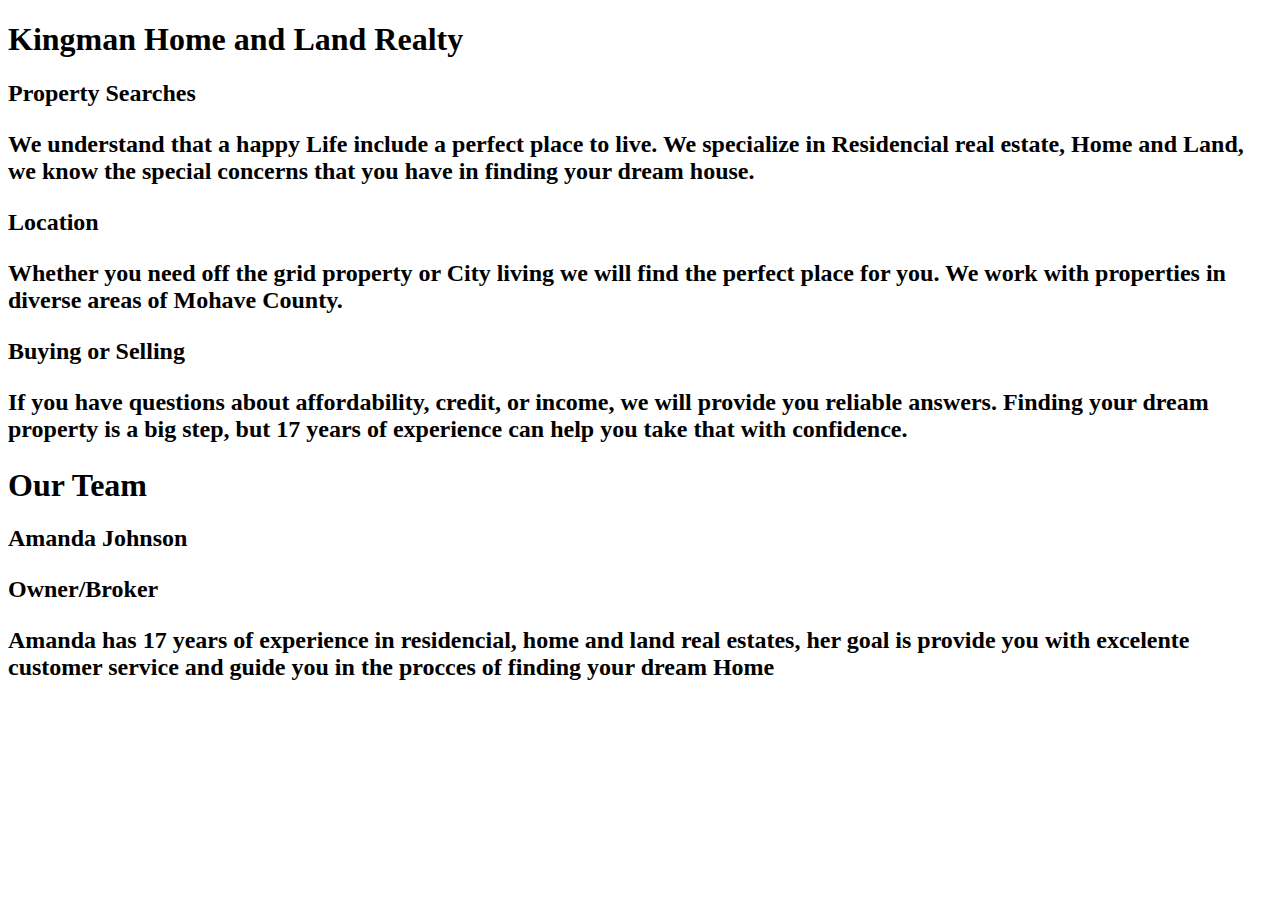
==== index.html @ 0bfab885 "started home page" ====
<!DOCTYPE html>
<html lang="en">
  <head>
    <meta charset="UTF-8" />
    <meta name="viewport" content="width=device-width, initial-scale=1.0" />
    <meta http-equiv="X-UA-Compatible" content="ie=edge" />
    <title>Static Template</title>
  </head>
  <body>
    <h1>Kingman Home and Land Realty</h1>
    <h2>
      Property Searches
      <p>
        We understand that a happy Life include a perfect place to live. We
        specialize in Residencial real estate, Home and Land, we know the
        special concerns that you have in finding your dream house.
      </p>
    </h2>
    <h2>
      Location
      <p>
        Whether you need off the grid property or City living we will find the
        perfect place for you. We work with properties in diverse areas of
        Mohave County.
      </p>
    </h2>
    <h2>
      Buying or Selling
      <p>
        If you have questions about affordability, credit, or income, we will
        provide you reliable answers. Finding your dream property is a big step,
        but 17 years of experience can help you take that with confidence.
      </p>
    </h2>
    <h1>Our Team</h1>
    <h2>
      Amanda Johnson
      <p>Owner/Broker</p>
      <p>
        Amanda has 17 years of experience in residencial, home and land real
        estates, her goal is provide you with excelente customer service and
        guide you in the procces of finding your dream Home
      </p>
    </h2>
  </body>
</html>
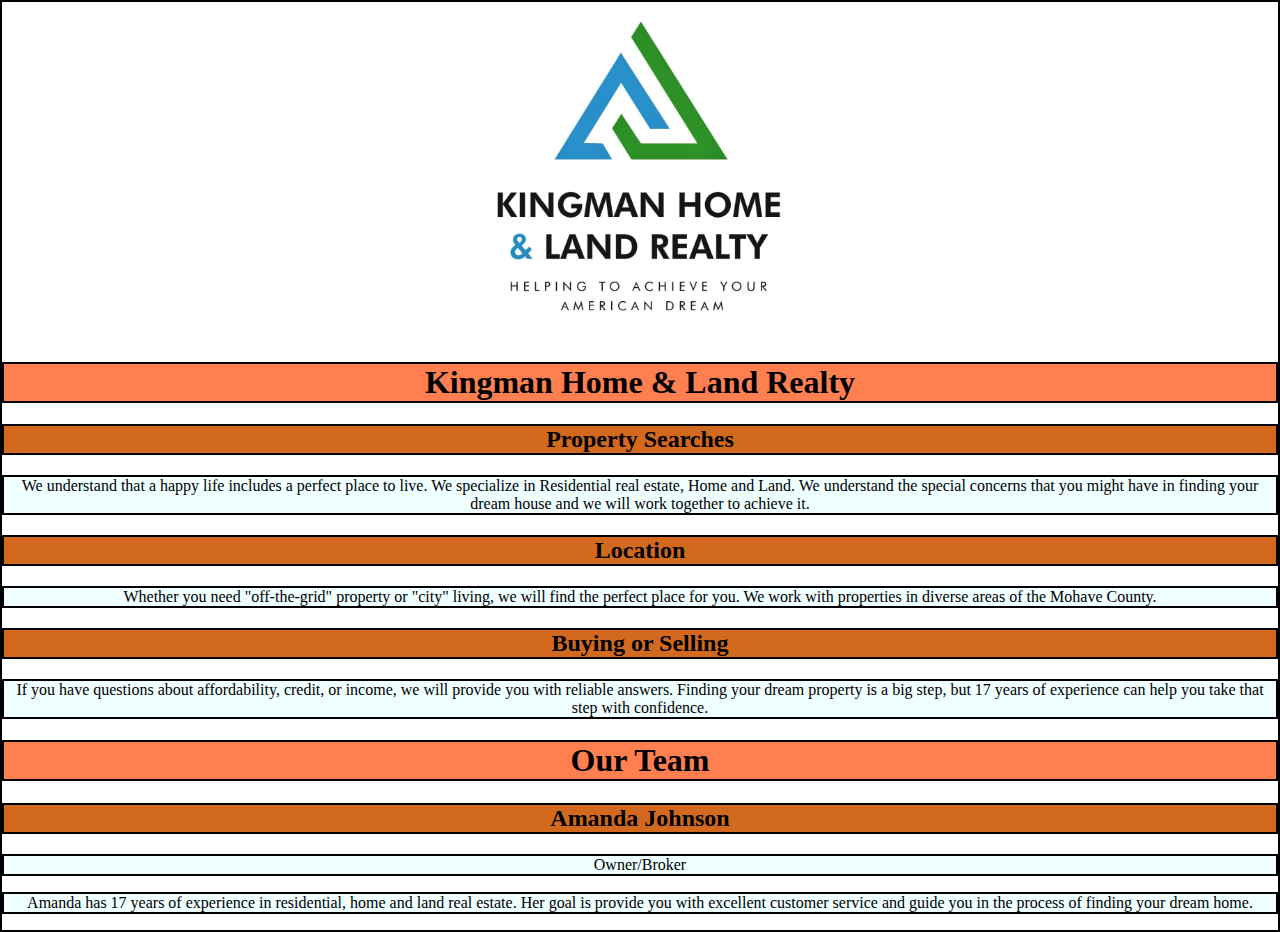
==== commit 416b28bd: "added style" ====
--- a/index.html
+++ b/index.html
@@ -4,43 +4,45 @@
     <meta charset="UTF-8" />
     <meta name="viewport" content="width=device-width, initial-scale=1.0" />
     <meta http-equiv="X-UA-Compatible" content="ie=edge" />
-    <title>Static Template</title>
+    <link rel="stylesheet" type="text/css" href="styles.css" media="screen" />
+    <title>Kingman H&L</title>
   </head>
   <body>
-    <h1>Kingman Home and Land Realty</h1>
+    <div class="logo"><img src="KHL_logo.jpg" alt="Kingman Home and Land Realty Logo" /></div>
+    <h1>Kingman Home & Land Realty</h1>
     <h2>
       Property Searches
-      <p>
-        We understand that a happy Life include a perfect place to live. We
-        specialize in Residencial real estate, Home and Land, we know the
-        special concerns that you have in finding your dream house.
-      </p>
     </h2>
+    <p>
+      We understand that a happy life includes a perfect place to live. We
+      specialize in Residential real estate, Home and Land. We understand the
+      special concerns that you  might have in finding your dream house and we will work together to achieve it. 
+    </p>
     <h2>
       Location
-      <p>
-        Whether you need off the grid property or City living we will find the
-        perfect place for you. We work with properties in diverse areas of
-        Mohave County.
-      </p>
     </h2>
+    <p>
+      Whether you need "off-the-grid" property or "city" living, we will find the
+      perfect place for you. We work with properties in diverse areas of the
+      Mohave County.
+    </p>
     <h2>
       Buying or Selling
-      <p>
-        If you have questions about affordability, credit, or income, we will
-        provide you reliable answers. Finding your dream property is a big step,
-        but 17 years of experience can help you take that with confidence.
-      </p>
     </h2>
+    <p>
+      If you have questions about affordability, credit, or income, we will
+      provide you with reliable answers. Finding your dream property is a big step,
+      but 17 years of experience can help you take that step with confidence.
+    </p>
     <h1>Our Team</h1>
     <h2>
       Amanda Johnson
-      <p>Owner/Broker</p>
-      <p>
-        Amanda has 17 years of experience in residencial, home and land real
-        estates, her goal is provide you with excelente customer service and
-        guide you in the procces of finding your dream Home
-      </p>
     </h2>
+    <p>Owner/Broker</p>
+    <p>
+      Amanda has 17 years of experience in residential, home and land real
+      estate. Her goal is provide you with excellent customer service and
+      guide you in the process of finding your dream home.
+    </p>
   </body>
 </html>
--- a/styles.css
+++ b/styles.css
@@ -0,0 +1,32 @@
+body {
+	border: 2px black solid;
+	/* background-color: aquamarine; */
+	display: block;
+	margin: auto;
+	text-align: center;
+	/* justify-content: center; */
+}
+p {
+	border: 2px black solid;
+	background-color: azure;
+}
+h1 {
+	border: 2px black solid;
+	background-color: coral;
+}
+h2 {
+	border: 2px black solid;
+	background-color: chocolate;
+}
+.logo {
+	width: 300px;
+	margin-left: auto;
+	margin-right: auto;
+	height: auto;
+	padding: 15px;
+	/* border: 3px solid red; */
+}
+img {
+	max-width: 100%;
+	height: auto;
+}
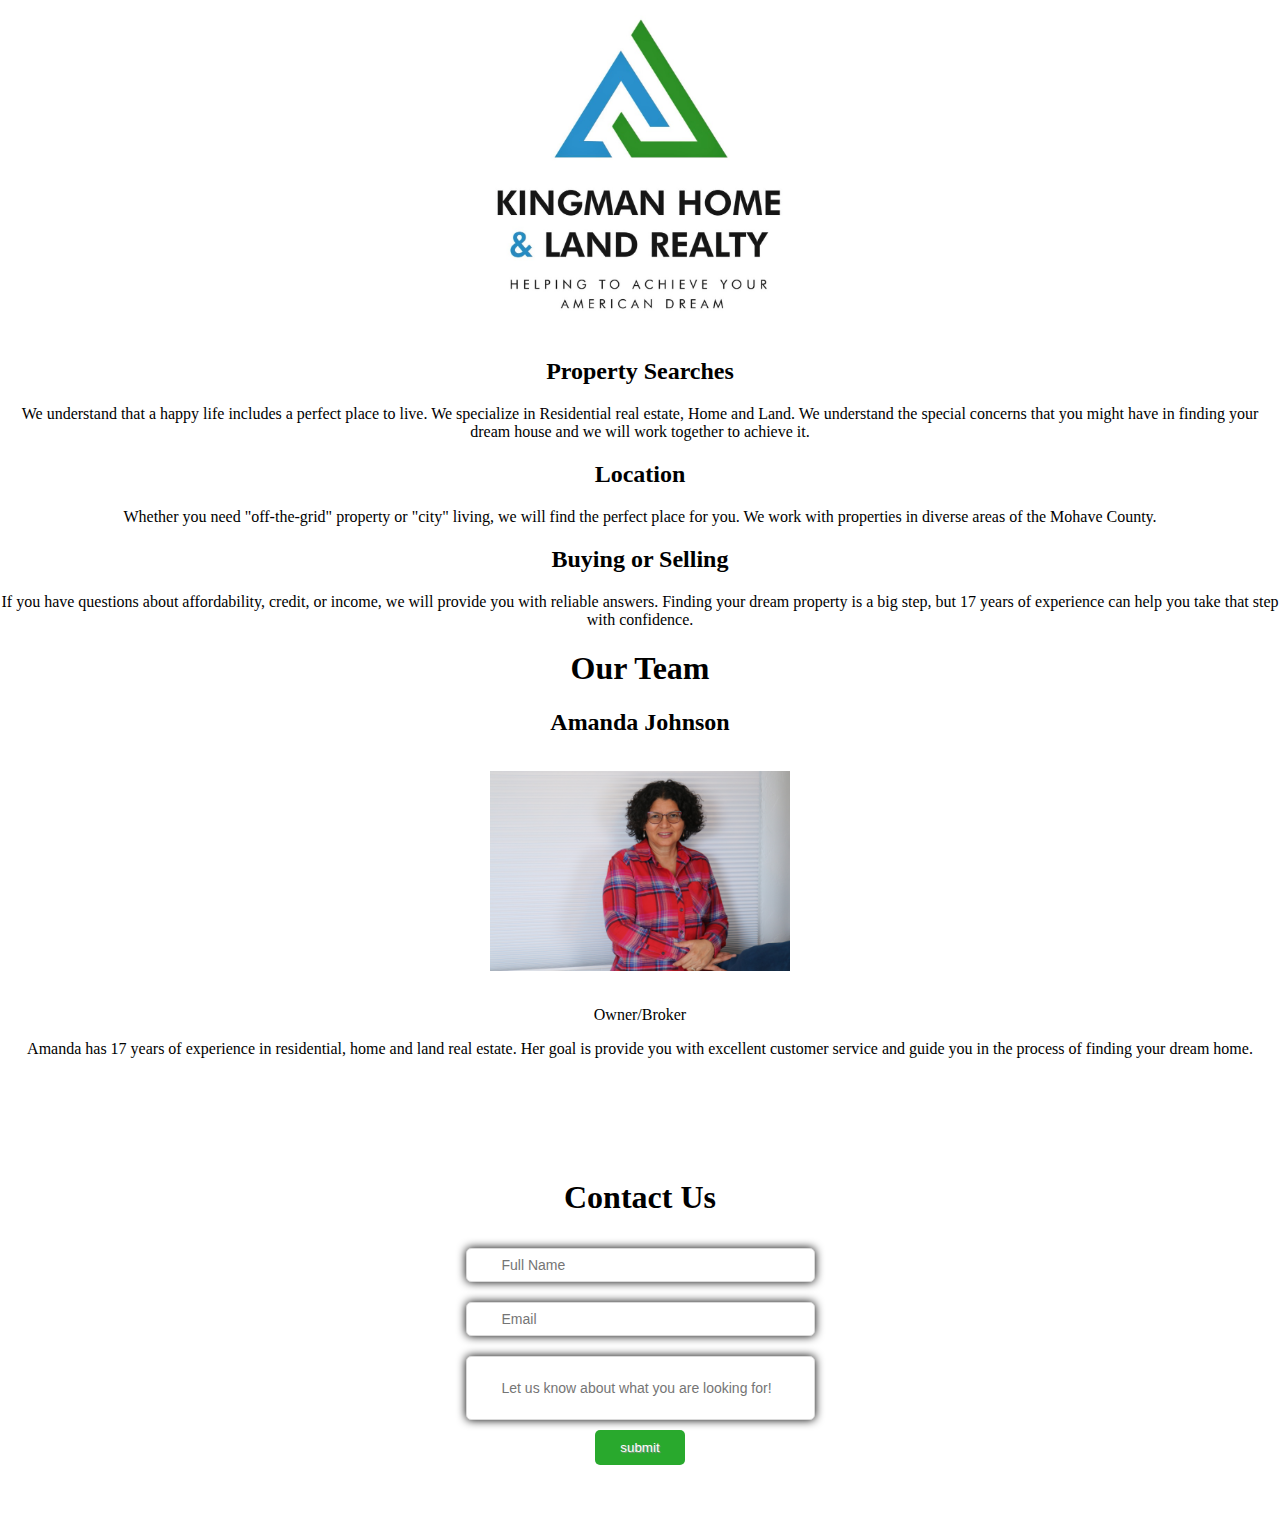
==== commit 31a1d430: "more styling, second pic, message box" ====
--- a/index.html
+++ b/index.html
@@ -9,7 +9,6 @@
   </head>
   <body>
     <div class="logo"><img src="KHL_logo.jpg" alt="Kingman Home and Land Realty Logo" /></div>
-    <h1>Kingman Home & Land Realty</h1>
     <h2>
       Property Searches
     </h2>
@@ -38,11 +37,24 @@
     <h2>
       Amanda Johnson
     </h2>
+    <div class="logo"><img src="amanda_johnson_photo.JPEG" alt="Picture of Amanda Johnson" /></div>
     <p>Owner/Broker</p>
     <p>
       Amanda has 17 years of experience in residential, home and land real
       estate. Her goal is provide you with excellent customer service and
       guide you in the process of finding your dream home.
     </p>
+    <div id="first">
+      <h1>Contact Us</h1>
+    <form action="https://formsubmit.co/hamandatorres@gmail.com" method="POST">
+      <input type="hidden" name="_template" value="table">
+      <input type="hidden" name="_subject" value="New submission from Kingman HL Realty Website">
+      <input type="hidden" name="_next" value="https://kingmanhlrealty.com/thanks.html">
+      <input id="fname" placeholder="Full Name" type="text" name="name" required>
+      <input id="email" placeholder="Email " type="email" name="email" required>
+      <input id="message" placeholder="Let us know about what you are looking for!" type="text" name="text">
+      <input id="submit" type="submit" value="submit">
+    </form>
+    </div>
   </body>
 </html>
--- a/styles.css
+++ b/styles.css
@@ -1,22 +1,21 @@
 body {
-	border: 2px black solid;
+	/* border: 2px black solid; */
 	/* background-color: aquamarine; */
-	display: block;
+	/* display: block; */
 	margin: auto;
 	text-align: center;
-	/* justify-content: center; */
 }
 p {
-	border: 2px black solid;
-	background-color: azure;
+	/* border: 2px black solid; */
+	/* background-color: azure; */
 }
 h1 {
-	border: 2px black solid;
-	background-color: coral;
+	/* border: 2px black solid; */
+	/* background-color: coral; */
 }
 h2 {
-	border: 2px black solid;
-	background-color: chocolate;
+	/* border: 2px black solid; */
+	/* background-color: chocolate; */
 }
 .logo {
 	width: 300px;
@@ -30,3 +29,91 @@
 	max-width: 100%;
 	height: auto;
 }
+div#first {
+	width: 350px;
+	height: auto;
+	margin: 50px auto 0;
+	padding: 50px;
+	/* background-color: #eee; */
+	/* color: #333; */
+	/* border: 2px solid #c2d6ff; */
+	/* border-radius: 40px 0 40px 0; */
+}
+input#fname {
+	background-image: url(../images/icon_name.png);
+	background-repeat: no-repeat;
+	background-position: 6px;
+	border: 1px solid #dadada;
+	margin-top: 10px;
+	margin-bottom: 10px;
+	padding-left: 35px;
+	width: 310px;
+	height: 30px;
+	font-size: 14px;
+	box-shadow: 0 0 10px;
+	-webkit-box-shadow: 0 0 10px;
+	/* For I.E */
+	-moz-box-shadow: 0 0 10px;
+	/* For Mozilla Web Browser */
+	border-radius: 5px;
+	-webkit-border-radius: 5px;
+	/* For I.E */
+	-moz-border-radius: 5px;
+	/* For Mozilla Web Browser */
+}
+input#message {
+	background-image: url(../images/icon_name.png);
+	background-repeat: no-repeat;
+	background-position: 6px;
+	border: 1px solid #dadada;
+	margin-top: 10px;
+	margin-bottom: 10px;
+	padding-left: 35px;
+	width: 310px;
+	height: 60px;
+	font-size: 14px;
+	box-shadow: 0 0 10px;
+	-webkit-box-shadow: 0 0 10px;
+	/* For I.E */
+	-moz-box-shadow: 0 0 10px;
+	/* For Mozilla Web Browser */
+	border-radius: 5px;
+	-webkit-border-radius: 5px;
+	/* For I.E */
+	-moz-border-radius: 5px;
+	/* For Mozilla Web Browser */
+}
+input#email {
+	background-image: url(../images/email.png);
+	background-repeat: no-repeat;
+	background-position: 6px;
+	border: 1px solid #dadada;
+	margin-top: 10px;
+	margin-bottom: 10px;
+	padding-left: 35px;
+	width: 310px;
+	height: 30px;
+	font-size: 14px;
+	box-shadow: 0 0 10px;
+	-webkit-box-shadow: 0 0 10px;
+	/* For I.E */
+	-moz-box-shadow: 0 0 10px;
+	/* For Mozilla Web Browser */
+	border-radius: 5px;
+	-webkit-border-radius: 5px;
+	/* For I.E */
+	-moz-border-radius: 5px;
+	/* For Mozilla Web Browser */
+}
+input#submit {
+	background-color: #29a92d;
+	border-radius: 5px;
+	border: none;
+	padding: 10px 25px;
+	color: #fff;
+	text-shadow: 1px 1px 1px #949494;
+	/* margin-left: 120px; */
+}
+input#submit:hover {
+	background-color: #37e13c;
+}
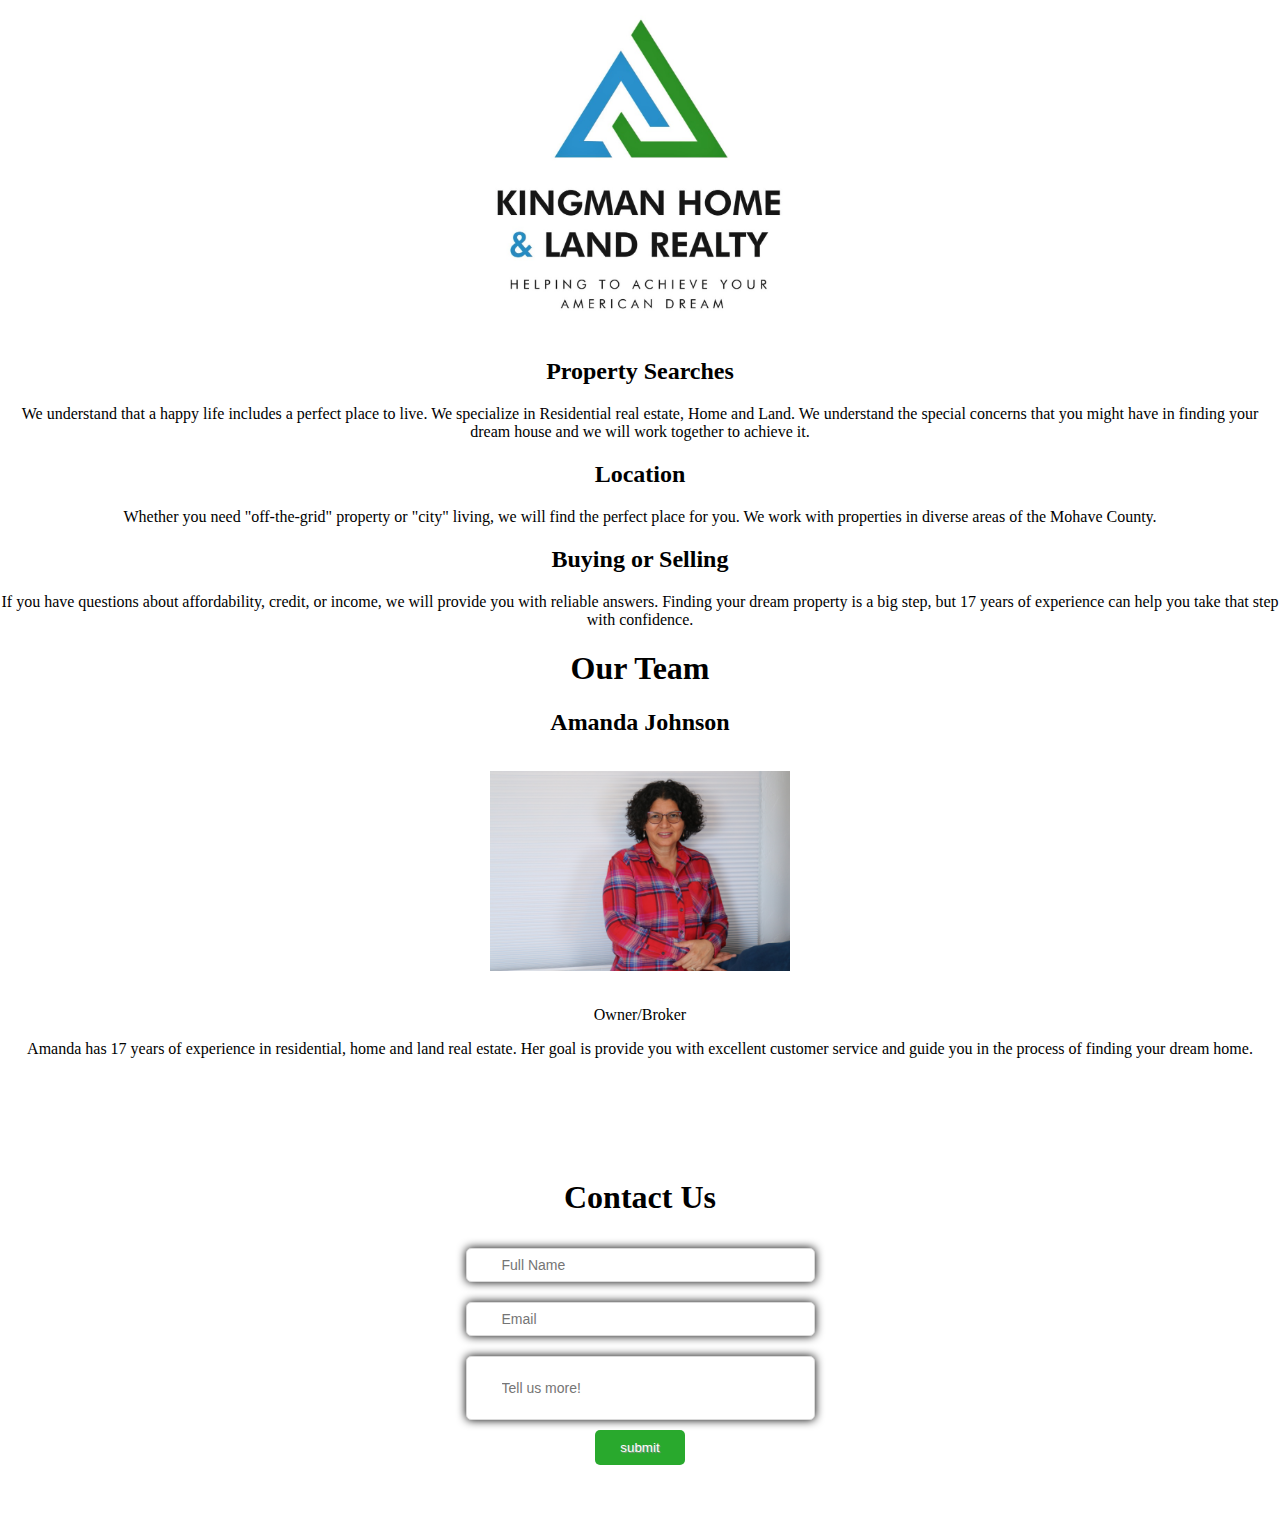
==== commit 19543faf: "updated" ====
--- a/index.html
+++ b/index.html
@@ -44,16 +44,15 @@
       estate. Her goal is provide you with excellent customer service and
       guide you in the process of finding your dream home.
     </p>
-    <div id="first">
+    <div class="first">
       <h1>Contact Us</h1>
     <form action="https://formsubmit.co/hamandatorres@gmail.com" method="POST">
       <input type="hidden" name="_template" value="table">
       <input type="hidden" name="_subject" value="New submission from Kingman HL Realty Website">
-      <input type="hidden" name="_next" value="https://kingmanhlrealty.com/thanks.html">
-      <input id="fname" placeholder="Full Name" type="text" name="name" required>
-      <input id="email" placeholder="Email " type="email" name="email" required>
-      <input id="message" placeholder="Let us know about what you are looking for!" type="text" name="text">
-      <input id="submit" type="submit" value="submit">
+      <input class="fname" placeholder="Full Name" type="text" name="name" required>
+      <input class="email" placeholder="Email " type="email" name="email" required>
+      <input class="message" placeholder="Tell us more!" type="text" name="text">
+      <input class="submit" type="submit" value="submit">
     </form>
     </div>
   </body>
--- a/styles.css
+++ b/styles.css
@@ -1,7 +1,7 @@
 body {
 	/* border: 2px black solid; */
 	/* background-color: aquamarine; */
-	/* display: block; */
+	display: block;
 	margin: auto;
 	text-align: center;
 }
@@ -29,7 +29,7 @@
 	max-width: 100%;
 	height: auto;
 }
-div#first {
+.first {
 	width: 350px;
 	height: auto;
 	margin: 50px auto 0;
@@ -39,7 +39,7 @@
 	/* border: 2px solid #c2d6ff; */
 	/* border-radius: 40px 0 40px 0; */
 }
-input#fname {
+.fname {
 	background-image: url(../images/icon_name.png);
 	background-repeat: no-repeat;
 	background-position: 6px;
@@ -61,7 +61,7 @@
 	-moz-border-radius: 5px;
 	/* For Mozilla Web Browser */
 }
-input#message {
+.message {
 	background-image: url(../images/icon_name.png);
 	background-repeat: no-repeat;
 	background-position: 6px;
@@ -83,7 +83,7 @@
 	-moz-border-radius: 5px;
 	/* For Mozilla Web Browser */
 }
-input#email {
+.email {
 	background-image: url(../images/email.png);
 	background-repeat: no-repeat;
 	background-position: 6px;
@@ -105,7 +105,7 @@
 	-moz-border-radius: 5px;
 	/* For Mozilla Web Browser */
 }
-input#submit {
+.submit {
 	background-color: #29a92d;
 	border-radius: 5px;
 	border: none;
@@ -114,6 +114,6 @@
 	text-shadow: 1px 1px 1px #949494;
 	/* margin-left: 120px; */
 }
-input#submit:hover {
+.submit:hover {
 	background-color: #37e13c;
 }
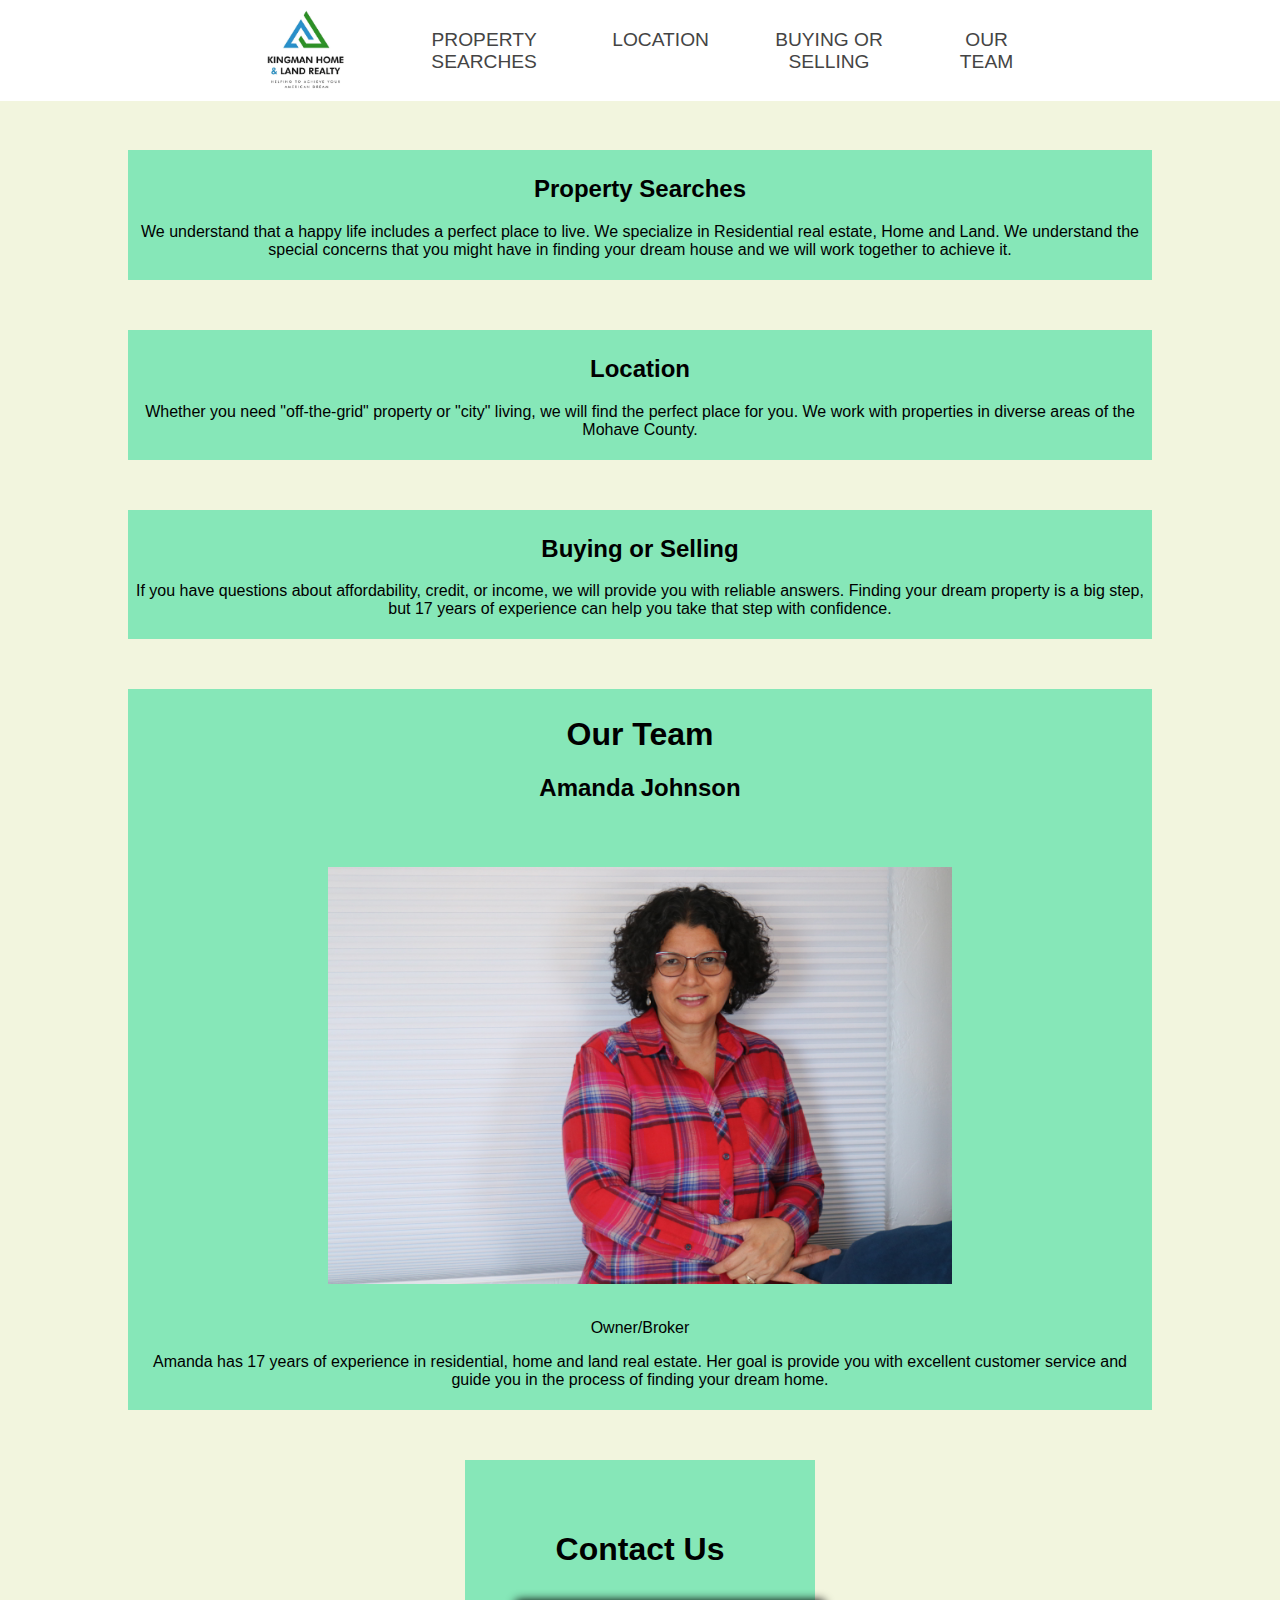
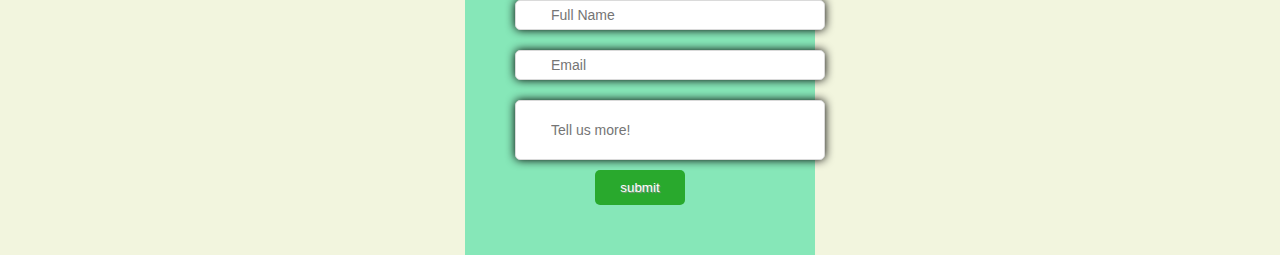
==== commit c870e666: "worked on navbar and mobile functionality" ====
--- a/index.html
+++ b/index.html
@@ -8,15 +8,32 @@
     <title>Kingman H&L</title>
   </head>
   <body>
-    <div class="logo"><img src="KHL_logo.jpg" alt="Kingman Home and Land Realty Logo" /></div>
-    <h2>
-      Property Searches
-    </h2>
+    <header>
+    <div class="container">
+      <img class="logo-top" src="KHL_logo.jpg" alt="Kingman Home and Land Realty Logo" />
+      <input type="checkbox" id="nav-toggle" class="nav-toggle"/>
+      <nav>
+        <ul>
+        <li><a href="#">Property Searches</a></li>
+        <li><a href="#">Location</a></li>
+        <li><a href="#">Buying or Selling</a></li>
+        <li><a href="#">Our Team</a></li>
+      </ul>
+      </nav>
+      <label for="nav-toggle" class="nav-toggle-label">
+      <span></span>
+      </label>
+    </div>
+  </header>
+    <div class="property-box">
+      <h2>Property Searches</h2>
     <p>
       We understand that a happy life includes a perfect place to live. We
       specialize in Residential real estate, Home and Land. We understand the
       special concerns that you  might have in finding your dream house and we will work together to achieve it. 
     </p>
+  </div>
+  <div class="location-box">
     <h2>
       Location
     </h2>
@@ -25,6 +42,8 @@
       perfect place for you. We work with properties in diverse areas of the
       Mohave County.
     </p>
+  </div>
+  <div class="buying-box">
     <h2>
       Buying or Selling
     </h2>
@@ -33,6 +52,8 @@
       provide you with reliable answers. Finding your dream property is a big step,
       but 17 years of experience can help you take that step with confidence.
     </p>
+  </div>
+  <div class="team-box">
     <h1>Our Team</h1>
     <h2>
       Amanda Johnson
@@ -44,6 +65,7 @@
       estate. Her goal is provide you with excellent customer service and
       guide you in the process of finding your dream home.
     </p>
+  </div>
     <div class="first">
       <h1>Contact Us</h1>
     <form action="https://formsubmit.co/hamandatorres@gmail.com" method="POST">
--- a/styles.css
+++ b/styles.css
@@ -1,9 +1,150 @@
+:root {
+}
+*,
+*::before,
+*::after {
+	box-sizing: border-box;
+}
 body {
 	/* border: 2px black solid; */
-	/* background-color: aquamarine; */
+	font-family: "Lucida Sans", "Lucida Sans Regular", "Lucida Grande",
+		"Lucida Sans Unicode", Geneva, Verdana, sans-serif;
+	background: #f2f5de;
+	/* display: block; */
+	margin: 0;
+	/* text-align: center; */
+	font-weight: 400;
+}
+.container {
+	width: 80%;
+	margin: 0 auto;
+}
+header {
+	background-color: white;
+	/* font-size: 100px; */
+	text-align: center;
+	position: fixed;
+	width: 100%;
+	z-index: 10;
+}
+header::after {
+	content: "";
+	display: table;
+	clear: both;
+}
+.logo-top {
+	margin: 0;
+	float: left;
+	width: 50%;
+	padding: 10px;
+}
+.nav-toggle {
+	display: none;
+}
+.nav-toggle-label {
+	position: absolute;
+	top: 0;
+	left: 0;
+	margin-left: 1em;
+	height: 100%;
+	display: flex;
+	align-items: center;
+}
+.nav-toggle-label span,
+.nav-toggle-label span::before,
+.nav-toggle-label span::after {
 	display: block;
-	margin: auto;
+	background: black;
+	height: 2px;
+	width: 2em;
+	border-radius: 2px;
+	position: relative;
+}
+.nav-toggle-label span::before,
+.nav-toggle-label span::after {
+	content: "";
+	position: absolute;
+}
+.nav-toggle-label span::before {
+	bottom: 7px;
+}
+.nav-toggle-label span::after {
+	top: 7px;
+}
+
+nav {
+	/* margin: 0;
+	padding: 0; */
+	position: absolute;
+	text-align: left;
+	top: 100%;
+	left: 0;
+	background-color: white;
+	width: 100%;
+	transform: scale(1, 0);
+	transform-origin: top;
+	transition: transform 150ms ease-in-out;
+	/* display: none; */
+	/* float: right; */
+}
+nav a {
+	transition: opacity 150ms ease-in-out;
+}
+.nav-toggle:checked ~ nav {
+	/* display: block; */
+	transform: scale(1, 1);
+}
+.nav-toggle:checked ~ nav a {
+	opacity: 1;
+	transition: opacity 250ms ease-in-out 250ms;
+}
+nav ul {
+	margin: 0;
+	padding: 0;
+	list-style: none;
+}
+nav li {
+	margin-bottom: 1em;
+	/* display: inline-block; */
+	margin-left: 1em;
+	/* margin-left: 0 35px; */
+	/* padding-top: 50px; */
+	position: relative;
+}
+nav a {
+	color: #444;
+	text-decoration: none;
+	text-transform: uppercase;
+	font-size: 1.2rem;
+}
+nav a:hover {
+	color: black;
+}
+nav a::before {
+	content: "";
+	display: block;
+	height: 5px;
+	width: 0%;
+	background-color: #444;
+
+	position: absolute;
+	top: 0;
+	transition: all ease-in-out 250ms;
+}
+nav a:hover::before {
+	width: 100%;
+}
+div {
+	padding: 5px;
+	background-color: #86e7b8;
+	max-width: 80%;
+	/* margin: 0 auto; */
 	text-align: center;
+	/* padding: 2px; */
+	/* margin: 5px; */
+	height: auto;
+	margin: 50px auto 0;
+	padding: 5px;
 }
 p {
 	/* border: 2px black solid; */
@@ -18,16 +159,18 @@
 	/* background-color: chocolate; */
 }
 .logo {
-	width: 300px;
+	/* width: 100%; */
 	margin-left: auto;
 	margin-right: auto;
 	height: auto;
 	padding: 15px;
+	/* border-radius: 50%; */
 	/* border: 3px solid red; */
 }
 img {
-	max-width: 100%;
+	max-width: 80%;
 	height: auto;
+	/* border-radius: 50%; */
 }
 .first {
 	width: 350px;
@@ -117,3 +260,68 @@
 .submit:hover {
 	background-color: #37e13c;
 }
+
+@media screen and (min-width: 800px) {
+	header {
+		top: 0;
+	}
+	body {
+		margin: 0;
+	}
+	.container {
+		/* top: 0;
+		margin: 0;
+		padding: 0; */
+	}
+	.logo-top {
+		width: 100px;
+		/* display: flex; */
+		/* justify-content: end; */
+	}
+	.nav-toggle-label {
+		display: none;
+	}
+	header {
+		display: grid;
+		grid-template-columns: 1fr auto minmax(600px, 3fr) 1fr;
+	}
+	.logo {
+		grid-column: 2 / span 3;
+	}
+	nav,
+	.container {
+		all: unset;
+		grid-column: 3 / 4;
+		display: flex;
+		justify-content: flex-end;
+		align-items: center;
+		/* width: 100vw; */
+		/* border: 1px solid red; */
+	}
+	nav a {
+		opacity: 1;
+		position: relative;
+	}
+	nav a::before {
+		content: "";
+		display: block;
+		height: 5px;
+		background: black;
+		position: absolute;
+		top: -0.75em;
+		left: 0;
+		right: 0;
+	}
+	nav ul {
+		display: flex;
+		justify-content: flex-end;
+		/* border: 1px solid red; */
+	}
+	nav li {
+		margin-left: 3em;
+		margin-bottom: 0;
+	}
+	.property-box {
+		margin-top: 150px;
+	}
+}
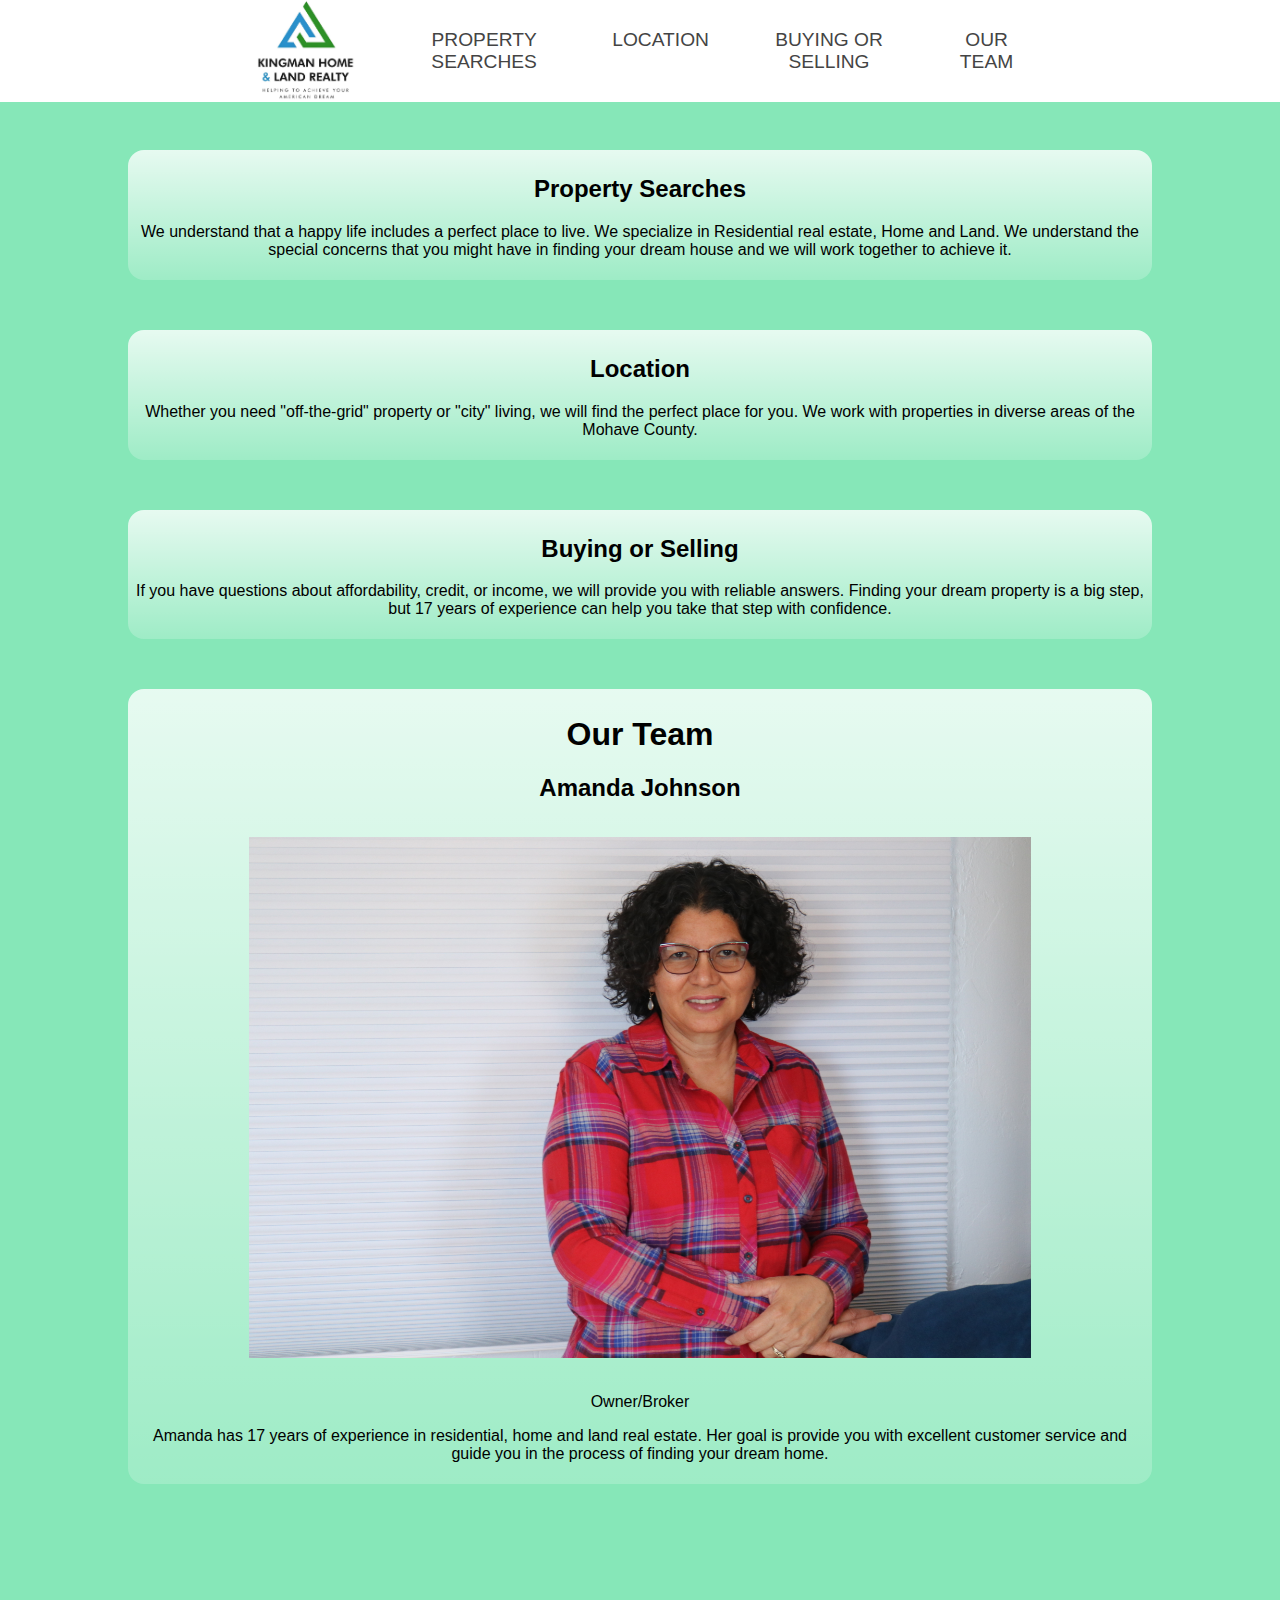
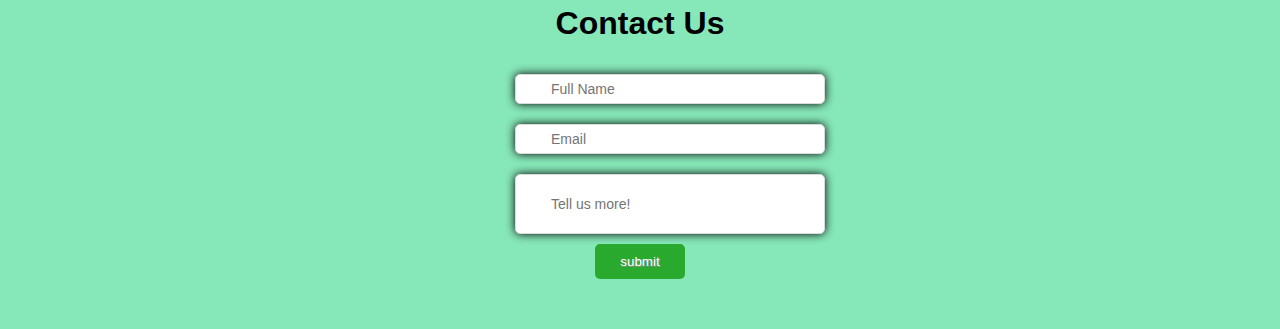
==== commit fd9dc59c: "more styling to the page" ====
--- a/index.html
+++ b/index.html
@@ -9,22 +9,23 @@
   </head>
   <body>
     <header>
-    <div class="container">
+    <section class="container">
       <img class="logo-top" src="KHL_logo.jpg" alt="Kingman Home and Land Realty Logo" />
       <input type="checkbox" id="nav-toggle" class="nav-toggle"/>
       <nav>
         <ul>
-        <li><a href="#">Property Searches</a></li>
-        <li><a href="#">Location</a></li>
-        <li><a href="#">Buying or Selling</a></li>
-        <li><a href="#">Our Team</a></li>
+        <li><a href="#property-box">Property Searches</a></li>
+        <li><a href="#location-box">Location</a></li>
+        <li><a href="#buying-box">Buying or Selling</a></li>
+        <li><a href="#team-box">Our Team</a></li>
       </ul>
       </nav>
       <label for="nav-toggle" class="nav-toggle-label">
       <span></span>
       </label>
-    </div>
+    </section>
   </header>
+  <span class="anchor-property" id="property-box"></span>
     <div class="property-box">
       <h2>Property Searches</h2>
     <p>
@@ -33,6 +34,7 @@
       special concerns that you  might have in finding your dream house and we will work together to achieve it. 
     </p>
   </div>
+  <span class="anchor" id="location-box"></span>
   <div class="location-box">
     <h2>
       Location
@@ -43,6 +45,7 @@
       Mohave County.
     </p>
   </div>
+  <span class="anchor" id="buying-box"></span>
   <div class="buying-box">
     <h2>
       Buying or Selling
@@ -53,12 +56,13 @@
       but 17 years of experience can help you take that step with confidence.
     </p>
   </div>
+  <span class="anchor" id="team-box"></span>
   <div class="team-box">
     <h1>Our Team</h1>
     <h2>
       Amanda Johnson
     </h2>
-    <div class="logo"><img src="amanda_johnson_photo.JPEG" alt="Picture of Amanda Johnson" /></div>
+    <img class="logo" src="amanda_johnson_photo.JPEG" alt="Picture of Amanda Johnson" />
     <p>Owner/Broker</p>
     <p>
       Amanda has 17 years of experience in residential, home and land real
@@ -66,7 +70,7 @@
       guide you in the process of finding your dream home.
     </p>
   </div>
-    <div class="first">
+    <section class="first">
       <h1>Contact Us</h1>
     <form action="https://formsubmit.co/hamandatorres@gmail.com" method="POST">
       <input type="hidden" name="_template" value="table">
@@ -76,6 +80,6 @@
       <input class="message" placeholder="Tell us more!" type="text" name="text">
       <input class="submit" type="submit" value="submit">
     </form>
-    </div>
+    </section>
   </body>
 </html>
--- a/styles.css
+++ b/styles.css
@@ -1,18 +1,16 @@
-:root {
-}
+
 *,
 *::before,
 *::after {
 	box-sizing: border-box;
 }
 body {
-	/* border: 2px black solid; */
+	padding-top: 150px;
 	font-family: "Lucida Sans", "Lucida Sans Regular", "Lucida Grande",
 		"Lucida Sans Unicode", Geneva, Verdana, sans-serif;
-	background: #f2f5de;
-	/* display: block; */
+	background-color: #86e7b8;
 	margin: 0;
-	/* text-align: center; */
+	text-align: center;
 	font-weight: 400;
 }
 .container {
@@ -20,8 +18,8 @@
 	margin: 0 auto;
 }
 header {
+	top: 0;
 	background-color: white;
-	/* font-size: 100px; */
 	text-align: center;
 	position: fixed;
 	width: 100%;
@@ -34,9 +32,8 @@
 }
 .logo-top {
 	margin: 0;
-	float: left;
+	float: center;
 	width: 50%;
-	padding: 10px;
 }
 .nav-toggle {
 	display: none;
@@ -73,8 +70,6 @@
 }
 
 nav {
-	/* margin: 0;
-	padding: 0; */
 	position: absolute;
 	text-align: left;
 	top: 100%;
@@ -84,14 +79,11 @@
 	transform: scale(1, 0);
 	transform-origin: top;
 	transition: transform 150ms ease-in-out;
-	/* display: none; */
-	/* float: right; */
 }
 nav a {
 	transition: opacity 150ms ease-in-out;
 }
 .nav-toggle:checked ~ nav {
-	/* display: block; */
 	transform: scale(1, 1);
 }
 .nav-toggle:checked ~ nav a {
@@ -105,10 +97,7 @@
 }
 nav li {
 	margin-bottom: 1em;
-	/* display: inline-block; */
 	margin-left: 1em;
-	/* margin-left: 0 35px; */
-	/* padding-top: 50px; */
 	position: relative;
 }
 nav a {
@@ -134,53 +123,47 @@
 nav a:hover::before {
 	width: 100%;
 }
+.anchor {
+	position: absolute;
+	transform: translateY(-15vh);
+}
+.anchor-property {
+	position: absolute;
+	transform: translateY(-25vh);
+}
 div {
 	padding: 5px;
-	background-color: #86e7b8;
+	background: linear-gradient(rgba(255, 255, 255, 0.8),
+	rgba(255, 255, 255, 0.2));
+	backdrop-filter: 2rem;
+	border-radius: 1rem;
 	max-width: 80%;
-	/* margin: 0 auto; */
 	text-align: center;
-	/* padding: 2px; */
-	/* margin: 5px; */
 	height: auto;
 	margin: 50px auto 0;
 	padding: 5px;
 }
 p {
-	/* border: 2px black solid; */
-	/* background-color: azure; */
 }
 h1 {
-	/* border: 2px black solid; */
-	/* background-color: coral; */
 }
 h2 {
-	/* border: 2px black solid; */
-	/* background-color: chocolate; */
 }
 .logo {
-	/* width: 100%; */
 	margin-left: auto;
 	margin-right: auto;
 	height: auto;
 	padding: 15px;
-	/* border-radius: 50%; */
-	/* border: 3px solid red; */
 }
 img {
 	max-width: 80%;
 	height: auto;
-	/* border-radius: 50%; */
 }
 .first {
 	width: 350px;
 	height: auto;
 	margin: 50px auto 0;
 	padding: 50px;
-	/* background-color: #eee; */
-	/* color: #333; */
-	/* border: 2px solid #c2d6ff; */
-	/* border-radius: 40px 0 40px 0; */
 }
 .fname {
 	background-image: url(../images/icon_name.png);
@@ -255,28 +238,28 @@
 	padding: 10px 25px;
 	color: #fff;
 	text-shadow: 1px 1px 1px #949494;
-	/* margin-left: 120px; */
 }
 .submit:hover {
 	background-color: #37e13c;
 }
-
 @media screen and (min-width: 800px) {
 	header {
 		top: 0;
 	}
 	body {
 		margin: 0;
-	}
-	.container {
-		/* top: 0;
-		margin: 0;
-		padding: 0; */
+		padding-top: 0;
+	}
+	.anchor {
+		position: absolute;
+		transform: translateY(-7vh);
+	}
+	.anchor-property {
+		position: absolute;
+		transform: translateY(-15vh);
 	}
 	.logo-top {
 		width: 100px;
-		/* display: flex; */
-		/* justify-content: end; */
 	}
 	.nav-toggle-label {
 		display: none;
@@ -295,8 +278,6 @@
 		display: flex;
 		justify-content: flex-end;
 		align-items: center;
-		/* width: 100vw; */
-		/* border: 1px solid red; */
 	}
 	nav a {
 		opacity: 1;
@@ -315,7 +296,6 @@
 	nav ul {
 		display: flex;
 		justify-content: flex-end;
-		/* border: 1px solid red; */
 	}
 	nav li {
 		margin-left: 3em;
@@ -324,4 +304,13 @@
 	.property-box {
 		margin-top: 150px;
 	}
-}
+	section {
+		/* display: block; */
+	}
+	.first {
+		}
+	form {
+		width: 100%;
+
+	}
+}
